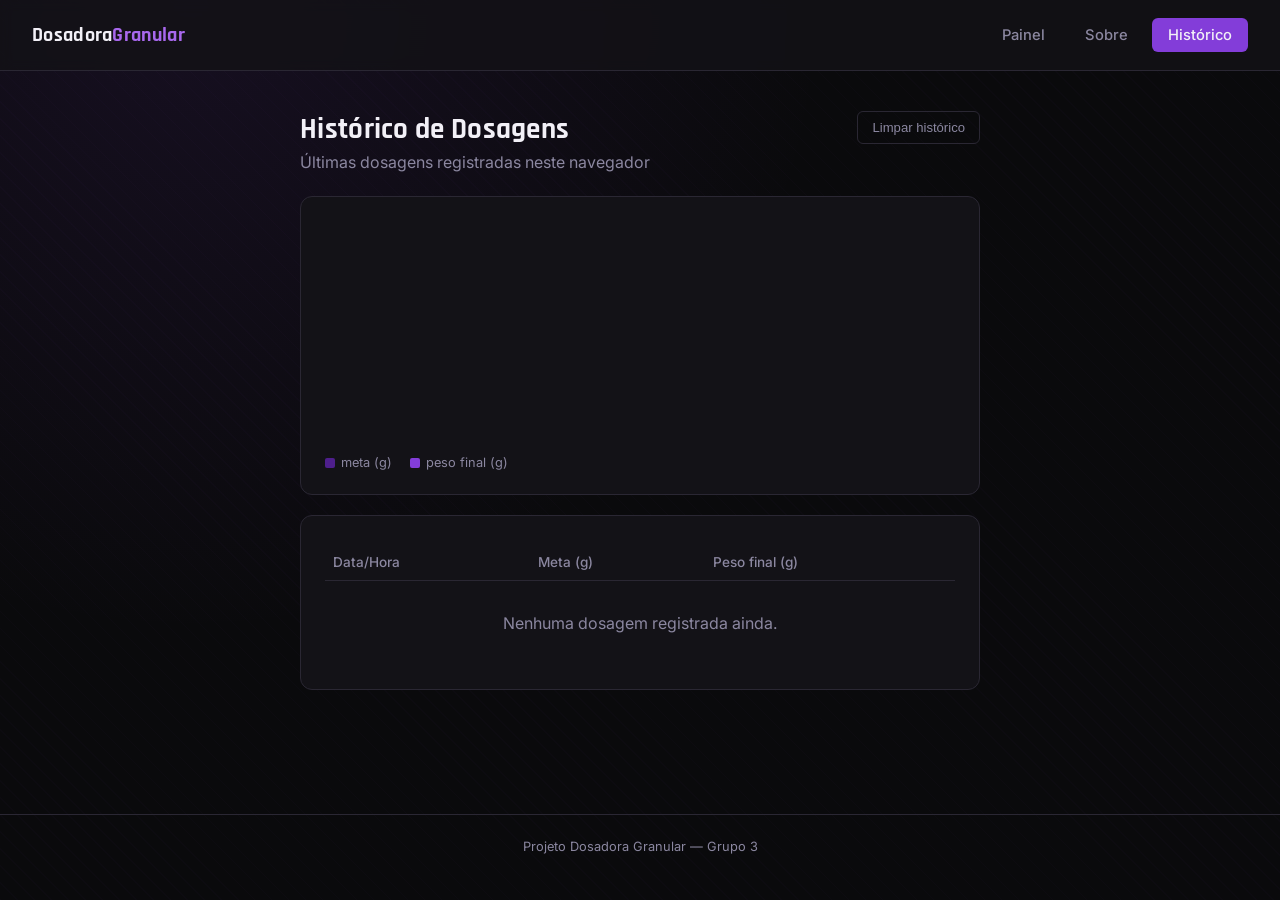
==== historico.html @ ed2c4b4f "New Version 3.0" ====
<!DOCTYPE html>
<html lang="pt-BR">
<head>
<meta charset="UTF-8">
<meta name="viewport" content="width=device-width, initial-scale=1.0">
<title>Histórico — Dosadora Granular</title>
<link rel="icon" type="image/png" sizes="32x32" href="favicon-32.png">
<link rel="icon" type="image/png" sizes="16x16" href="favicon-16.png">
<link rel="stylesheet" href="styles.css">
<style>
  .titulo-pagina { display: flex; justify-content: space-between; align-items: flex-start; margin-bottom: 24px; }
  .titulo-pagina h1 { font-size: 1.8rem; margin: 0 0 4px; }
  .titulo-pagina p { margin: 0; color: var(--texto-fraco); }

  .btn-limpar {
    background: transparent;
    border: 1px solid var(--painel-borda);
    color: var(--texto-fraco);
    padding: 8px 14px;
    border-radius: 6px;
    font-size: 0.82rem;
    cursor: pointer;
  }
  .btn-limpar:hover { color: var(--texto); border-color: var(--alerta); }

  #grafico { width: 100%; height: 220px; display: block; }

  .legenda { display: flex; gap: 18px; margin-top: 14px; font-size: 0.8rem; color: var(--texto-fraco); }
  .legenda .item { display: flex; align-items: center; gap: 6px; }
  .legenda .cor { width: 10px; height: 10px; border-radius: 2px; }

  table { width: 100%; border-collapse: collapse; margin-top: 4px; }
  th, td {
    text-align: left;
    padding: 10px 8px;
    font-size: 0.85rem;
    border-bottom: 1px solid var(--painel-borda);
  }
  th { color: var(--texto-fraco); font-weight: 500; }

  .vazio { text-align: center; color: var(--texto-fraco); padding: 32px 0; }
</style>
</head>
<body>
  <header class="navbar">
    <div class="marca">Dosadora<span>Granular</span></div>
    <nav>
      <a href="index.html">Painel</a>
      <a href="sobre.html">Sobre</a>
      <a href="historico.html" class="ativo">Histórico</a>
    </nav>
  </header>

  <main class="conteudo">
    <div class="titulo-pagina">
      <div>
        <h1>Histórico de Dosagens</h1>
        <p>Últimas dosagens registradas neste navegador</p>
      </div>
      <button class="btn-limpar" id="btnLimpar">Limpar histórico</button>
    </div>

    <section class="painel">
      <svg id="grafico" viewBox="0 0 600 220"></svg>
      <div class="legenda">
        <span class="item"><span class="cor" style="background:#4E1F8C"></span> meta (g)</span>
        <span class="item"><span class="cor" style="background:#833dd9"></span> peso final (g)</span>
      </div>
    </section>

    <section class="painel">
      <table id="tabela">
        <thead>
          <tr><th>Data/Hora</th><th>Meta (g)</th><th>Peso final (g)</th></tr>
        </thead>
        <tbody id="corpoTabela"></tbody>
      </table>
      <div class="vazio" id="mensagemVazio" style="display:none;">Nenhuma dosagem registrada ainda.</div>
    </section>
  </main>

  <footer class="rodape">Projeto Dosadora Granular — Grupo 3</footer>

<script src="historico.js"></script>
<script>
  function formatarData(iso) {
    const d = new Date(iso);
    return d.toLocaleDateString("pt-BR") + " " + d.toLocaleTimeString("pt-BR", { hour: "2-digit", minute: "2-digit" });
  }

  function desenharGrafico(registros) {
    const svg = document.getElementById("grafico");
    svg.innerHTML = "";

    if (registros.length === 0) return;

    const largura = 600, altura = 220, margem = 30;
    const maxValor = Math.max(...registros.map(r => Math.max(r.meta, r.pesoFinal))) * 1.15 || 1;
    const larguraGrupo = (largura - margem * 2) / registros.length;

    registros.forEach((r, i) => {
      const x = margem + i * larguraGrupo;
      const alturaMeta = (r.meta / maxValor) * (altura - margem);
      const alturaPeso = (r.pesoFinal / maxValor) * (altura - margem);

      const barraMeta = document.createElementNS("http://www.w3.org/2000/svg", "rect");
      barraMeta.setAttribute("x", x + larguraGrupo * 0.15);
      barraMeta.setAttribute("y", altura - margem - alturaMeta);
      barraMeta.setAttribute("width", larguraGrupo * 0.3);
      barraMeta.setAttribute("height", alturaMeta);
      barraMeta.setAttribute("fill", "#4E1F8C");
      barraMeta.setAttribute("rx", "2");
      svg.appendChild(barraMeta);

      const barraPeso = document.createElementNS("http://www.w3.org/2000/svg", "rect");
      barraPeso.setAttribute("x", x + larguraGrupo * 0.5);
      barraPeso.setAttribute("y", altura - margem - alturaPeso);
      barraPeso.setAttribute("width", larguraGrupo * 0.3);
      barraPeso.setAttribute("height", alturaPeso);
      barraPeso.setAttribute("fill", "#833dd9");
      barraPeso.setAttribute("rx", "2");
      svg.appendChild(barraPeso);
    });

    const linhaBase = document.createElementNS("http://www.w3.org/2000/svg", "line");
    linhaBase.setAttribute("x1", margem);
    linhaBase.setAttribute("x2", largura - margem);
    linhaBase.setAttribute("y1", altura - margem);
    linhaBase.setAttribute("y2", altura - margem);
    linhaBase.setAttribute("stroke", "#2A2733");
    svg.appendChild(linhaBase);
  }

  function preencherTabela(registros) {
    const corpo = document.getElementById("corpoTabela");
    const vazio = document.getElementById("mensagemVazio");
    corpo.innerHTML = "";

    if (registros.length === 0) {
      vazio.style.display = "block";
      return;
    }
    vazio.style.display = "none";

    [...registros].reverse().forEach(r => {
      const linha = document.createElement("tr");
      linha.innerHTML = `<td>${formatarData(r.data)}</td><td>${r.meta}</td><td>${r.pesoFinal}</td>`;
      corpo.appendChild(linha);
    });
  }

  function renderizar() {
    const registros = obterHistorico();
    desenharGrafico(registros);
    preencherTabela(registros);
  }

  document.getElementById("btnLimpar").addEventListener("click", () => {
    limparHistorico();
    renderizar();
  });

  renderizar();
</script>
</body>
</html>
---- styles.css ----
@import url('https://fonts.googleapis.com/css2?family=Rajdhani:wght@500;600;700&family=Inter:wght@400;500;600&display=swap');

:root {
  --fundo:        #0A0A0C;
  --painel:       #131217;
  --painel-borda: #2A2733;
  --roxo:         #833dd9;
  --roxo-claro:   #A868ED;
  --roxo-escuro:  #4E1F8C;
  --texto:        #F2F0F7;
  --texto-fraco:  #8B87A0;
  --ok:           #5C8A6E;
  --alerta:       #6a02fa;
}

* { box-sizing: border-box; }

body {
  margin: 0;
  min-height: 100vh;
  background: var(--fundo);
  background-image:
    radial-gradient(circle at 15% 0%, rgba(131,61,217,0.10), transparent 45%),
    repeating-linear-gradient(45deg, rgba(131,61,217,0.02) 0px, rgba(131,61,217,0.02) 1px, transparent 1px, transparent 12px);
  color: var(--texto);
  font-family: "Inter", -apple-system, sans-serif;
}

h1, h2, h3, .marca {
  font-family: "Rajdhani", sans-serif;
  letter-spacing: 0.3px;
}

a { color: inherit; text-decoration: none; }

/* ---------- Navbar ---------- */
.navbar {
  display: flex;
  align-items: center;
  justify-content: space-between;
  padding: 18px 32px;
  border-bottom: 1px solid var(--painel-borda);
  background: rgba(19, 18, 23, 0.85);
  backdrop-filter: blur(6px);
  position: sticky;
  top: 0;
  z-index: 10;
}

.navbar .marca {
  font-size: 1.25rem;
  font-weight: 700;
  color: var(--texto);
}

.navbar .marca span { color: var(--roxo-claro); }

.navbar nav {
  display: flex;
  gap: 8px;
}

.navbar nav a {
  padding: 8px 16px;
  border-radius: 6px;
  font-size: 0.92rem;
  font-weight: 500;
  color: var(--texto-fraco);
  transition: all 0.15s ease;
}

.navbar nav a:hover {
  color: var(--texto);
  background: rgba(131,61,217,0.12);
}

.navbar nav a.ativo {
  color: var(--texto);
  background: var(--roxo);
}

/* ---------- Layout geral ---------- */
main.conteudo {
  width: 100%;
  max-width: 720px;
  margin: 0 auto;
  padding: 40px 20px 64px;
}

.painel {
  background: var(--painel);
  border: 1px solid var(--painel-borda);
  border-radius: 12px;
  padding: 24px;
  margin-bottom: 20px;
}

footer.rodape {
  text-align: center;
  color: var(--texto-fraco);
  font-size: 0.8rem;
  padding: 24px;
  border-top: 1px solid var(--painel-borda);
  margin-top: 40px;
}
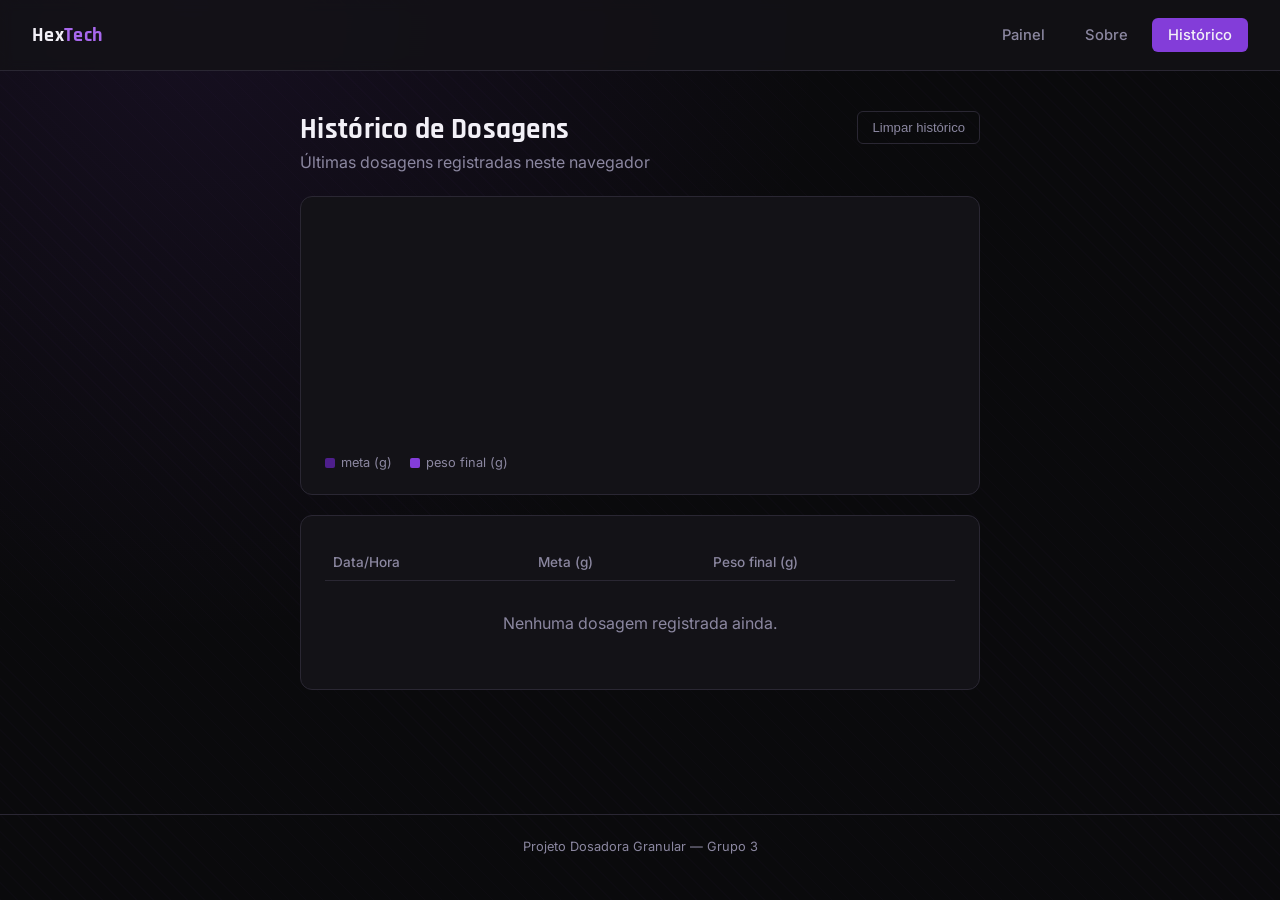
==== commit 0c8548b8: "Change brand name from 'Dosadora' to 'HexTech'" ====
--- a/historico.html
+++ b/historico.html
@@ -3,7 +3,7 @@
 <head>
 <meta charset="UTF-8">
 <meta name="viewport" content="width=device-width, initial-scale=1.0">
-<title>Histórico — Dosadora Granular</title>
+<title>Histórico — HexTech</title>
 <link rel="icon" type="image/png" sizes="32x32" href="favicon-32.png">
 <link rel="icon" type="image/png" sizes="16x16" href="favicon-16.png">
 <link rel="stylesheet" href="styles.css">
@@ -43,7 +43,7 @@
 </head>
 <body>
   <header class="navbar">
-    <div class="marca">Dosadora<span>Granular</span></div>
+    <div class="marca">Hex<span>Tech</span></div>
     <nav>
       <a href="index.html">Painel</a>
       <a href="sobre.html">Sobre</a>
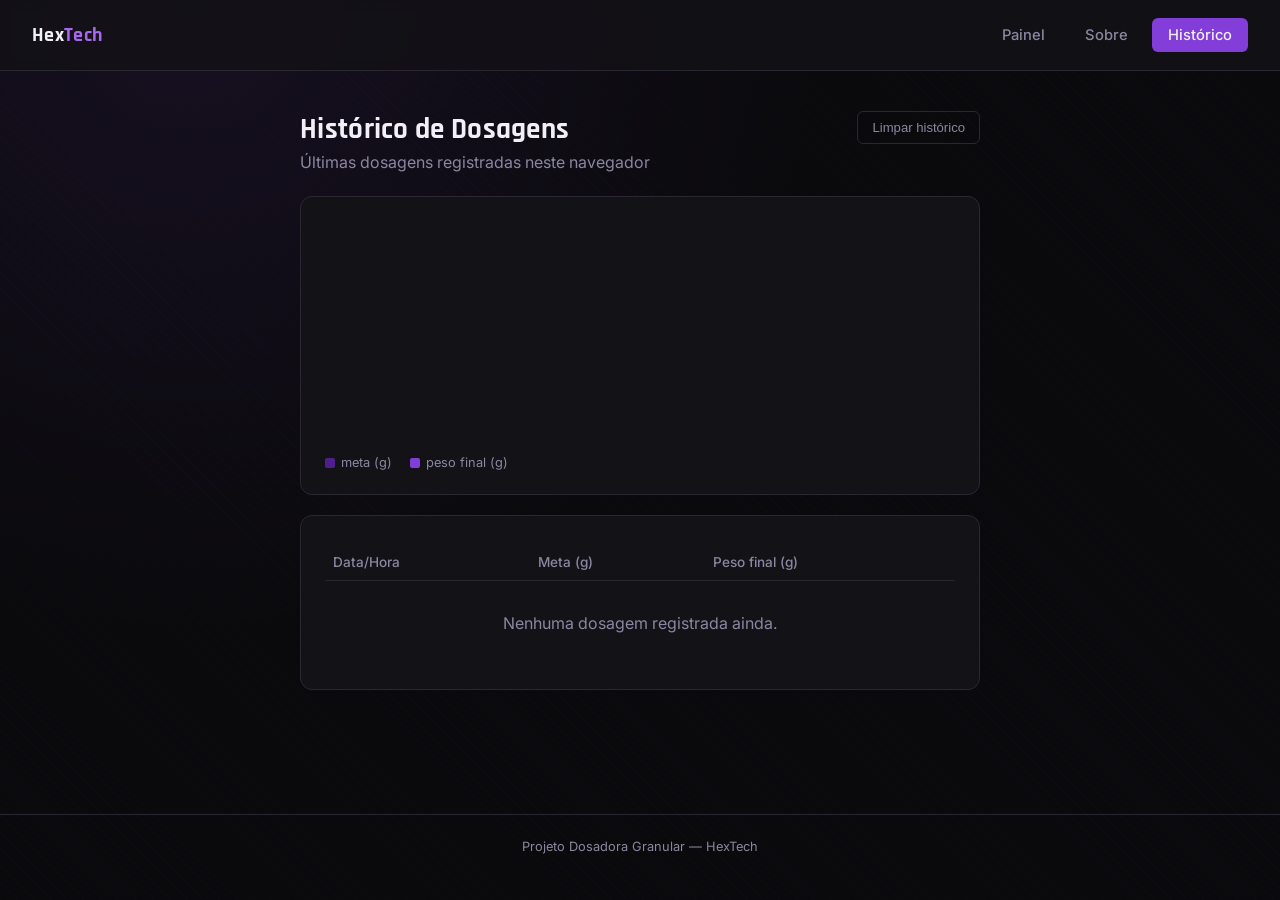
==== commit fcf86855: "Update footer text from Grupo 3 to HexTech" ====
--- a/historico.html
+++ b/historico.html
@@ -79,7 +79,7 @@
     </section>
   </main>
 
-  <footer class="rodape">Projeto Dosadora Granular — Grupo 3</footer>
+  <footer class="rodape">Projeto Dosadora Granular — HexTech</footer>
 
 <script src="historico.js"></script>
 <script>
